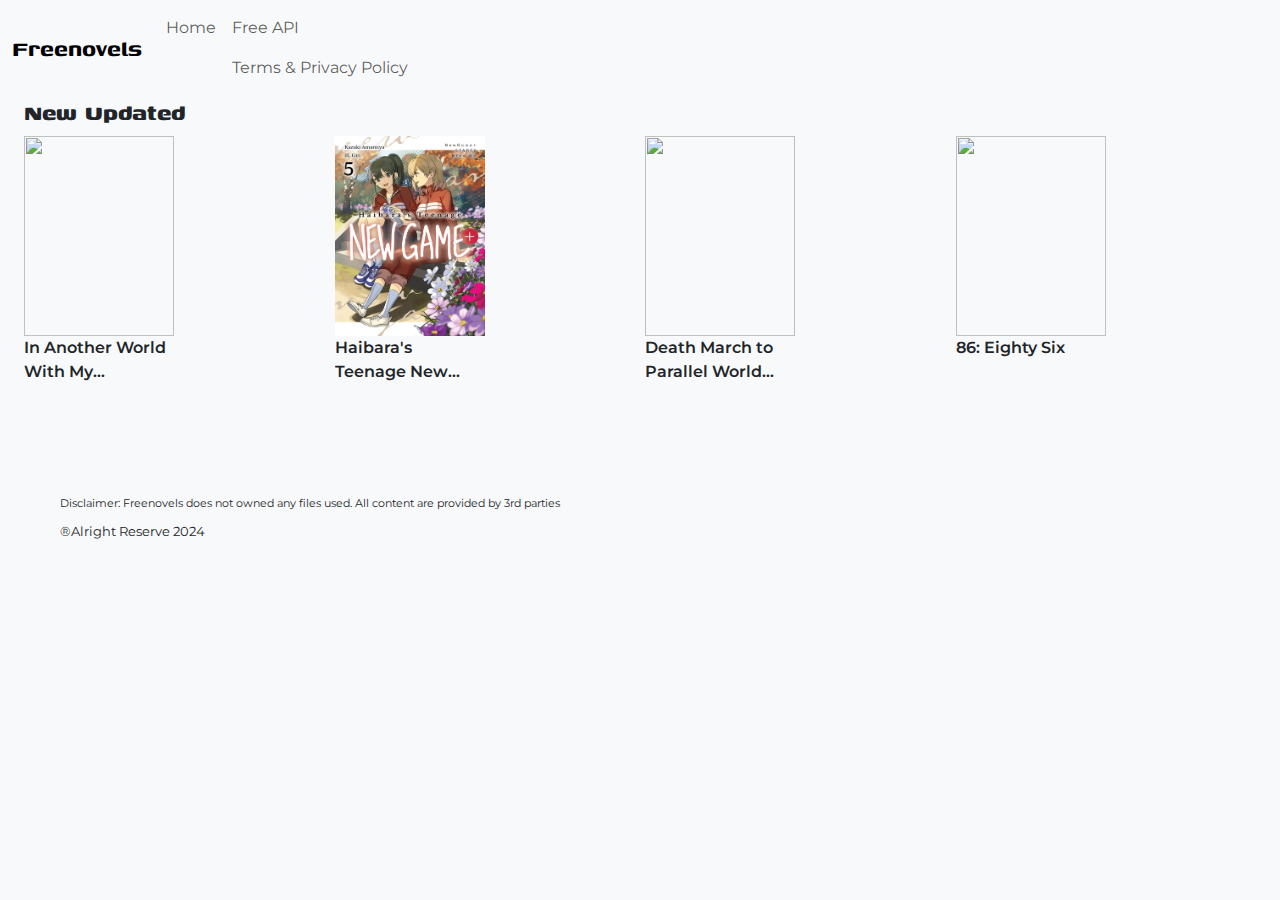
==== index.html @ 06e77559 "update index.html" ====
<!doctype html>
<html lang="en-US">
    <head>
        <title>Freenovels</title>
        <meta name="viewport" content="width=device-width,initial-scale=1" />
        <meta
            name="description"
            content="Your number one site for your novels"
        />
        <meta name="" />
        <meta property="og:title" content="Freenovels" />
        <meta
            property="og:description"
            content="Your number one site for your novels"
        />
        <meta property="og:type" content="website" />
        <meta property="og:url" content="https://bookifab.netlify.app/" />
        <meta
            property="og:image"
            content="https://bookifab.netlify.app/images/logoIcon.png"
        />
        <!-- Bootstrap CDN -->
        <link
            href="https://cdn.jsdelivr.net/npm/bootstrap@5.3.2/dist/css/bootstrap.min.css"
            rel="stylesheet"
        />
        <link rel="stylesheet" href="style.css" type="text/css" media="all" />
    </head>
    <body class="bg-light">
        <nav class="navbar navbar-expand-sm bg-light navbar-light">
            <div class="container-fluid">
                <a class="navbar-brand" href="#">
                    <strong id="title-page">Freenovels</strong>
                </a>
                <button
                    class="navbar-toggler"
                    type="button"
                    data-bs-toggle="collapse"
                    data-bs-target="#collapsibleNavbar"
                >
                    <span class="navbar-toggler-icon"></span>
                </button>
                <div class="collapse navbar-collapse" id="collapsibleNavbar">
                    <ul class="navbar-nav">
                        <li class="nav-item">
                            <a class="nav-link" href="#">Home</a>
                        </li>
                        <li class="nav-item">
                            <a class="nav-link" href="#">Free API</a>
                            <a class="nav-link" href="#"
                                >Terms & Privacy Policy</a
                            >
                        </li>
                    </ul>
                </div>
            </div>
        </nav>

        <div class="container-fluid main-page">
            <div class="page-container container-fluid">
                <h1>New Updated</h1>
                <div class="loader"></div>
                <div class="new-page"></div>
                <!-- <div class="container d-flex justify-content-center">
                  <button class="btn btn-primary" type="submit" id="loadMoreBtn">Load More</button>
                </div> -->
            </div>
            <footer
                class="container-fluid d-flex flex-column justify-content-center p-5 mt-5"
            >
                <span style="font-size: 8pt"
                    >Disclaimer: Freenovels does not owned any files used. All
                    content are provided by 3rd parties</span
                >
                <p style="margin-top: 10px; font-size: 10pt">
                    ®Alright Reserve 2024
                </p>
            </footer>
        </div>

        <script src="https://cdn.jsdelivr.net/npm/bootstrap@5.3.2/dist/js/bootstrap.bundle.min.js"></script>
        <!-- Boostrap Script -->
        <script src="https://ajax.googleapis.com/ajax/libs/jquery/3.7.1/jquery.min.js"></script>
        <script type="text/javascript" charset="utf-8">
            $(document).ready(function () {
                fetch('data.json')
                .then(response => {
                  if(!response.ok){
                    throw new Error('Failed to fetch data');
                  }
                  return response.json()
                })
                .then(data => {
                  const results = data;
                        $(".loader").hide();
                        results.forEach(items => {
                            const item =
                                `
              <div class='item-container'>
                <img id='cover' src='` +
                                items.cover +
                                `' loading='lazy'/>
                <p id='title'>` +
                                items.title +
                                `</p>
              </div>
            `;
                            $(".new-page").append(item);
                        });
                })
                .catch(error => {
                  console.log(error)
                })
            });
        </script>
    </body>
</html>
---- style.css ----
@import url("https://fonts.googleapis.com/css2?family=Genos&family=Montserrat&display=swap");
:root {
    --genos: "Genos", sans-serif;
    --montserrat: "Montserrat", sans-serif;
}
* {
    margin: 0;
    padding: 0;
    box-sizing: border-box;
    font-family: var(--montserrat);
}
body {
    margin: 0;
    max-width: 100%;
    height: 100%;
    background-color: ghostwhite;
}
#title-page {
    font-family: var(--genos);
    font-size: 20pt;
}
.page-container h1 {
    font-size: 20pt;
    font-family: var(--genos);
    font-weight: 800;
}
.new-page {
    max-width: 100%;
    height: auto;
    display: grid;
    grid-template-columns: repeat(auto-fit, minmax(150px, 1fr));
    grid-gap: 10px;
}
.item-container {
    width: 150px;
    height: auto;
    overflow: hidden;
}
.item-container img {
    width: inherit;
    height: 200px;
}
.item-container p {
    font-size: 12pt;
    font-weight: 600;
    display: -webkit-box;
    -webkit-box-orient: vertical;
    overflow: hidden;
    -webkit-line-clamp: 2;
}
/*Loader*/
.loader {
    border: 8px solid #f3f3f3; /* Light gray border */
    border-top: 8px solid #3498db; /* Blue border on top */
    border-radius: 50%;
    width: 50px;
    height: 50px;
    animation: spin 1s linear infinite; /* Rotate animation */
    margin: auto; /* Center the loader */
    margin-top: 10vh; /* Adjust vertical position */
}

@keyframes spin {
    0% {
        transform: rotate(0deg);
    }
    100% {
        transform: rotate(360deg);
    }
}
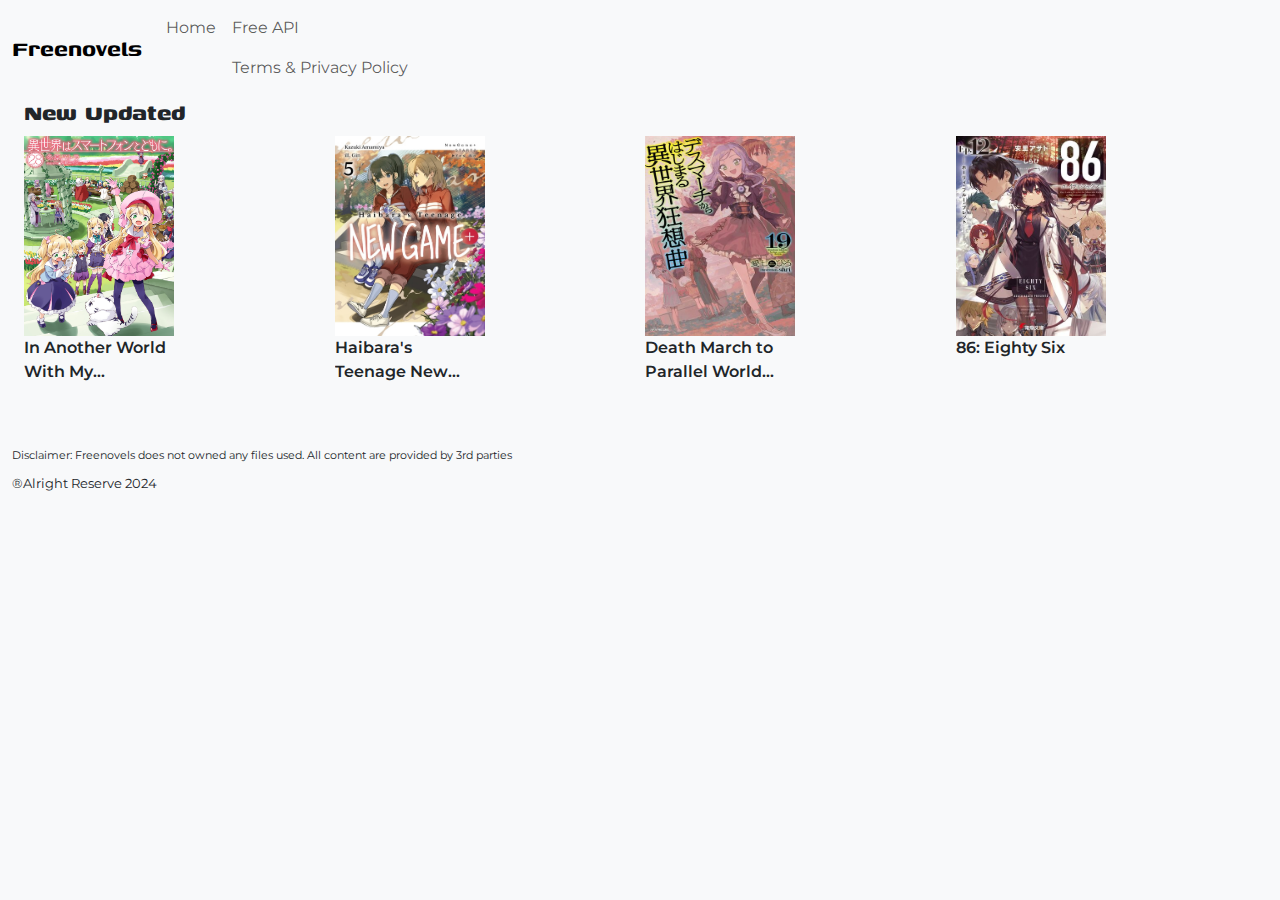
==== commit 25e91f30: "update index.html" ====
--- a/index.html
+++ b/index.html
@@ -66,7 +66,7 @@
                 </div> -->
             </div>
             <footer
-                class="container-fluid d-flex flex-column justify-content-center p-5 mt-5"
+                class="container-fluid d-flex flex-column justify-content-center p-0 mt-5"
             >
                 <span style="font-size: 8pt"
                     >Disclaimer: Freenovels does not owned any files used. All
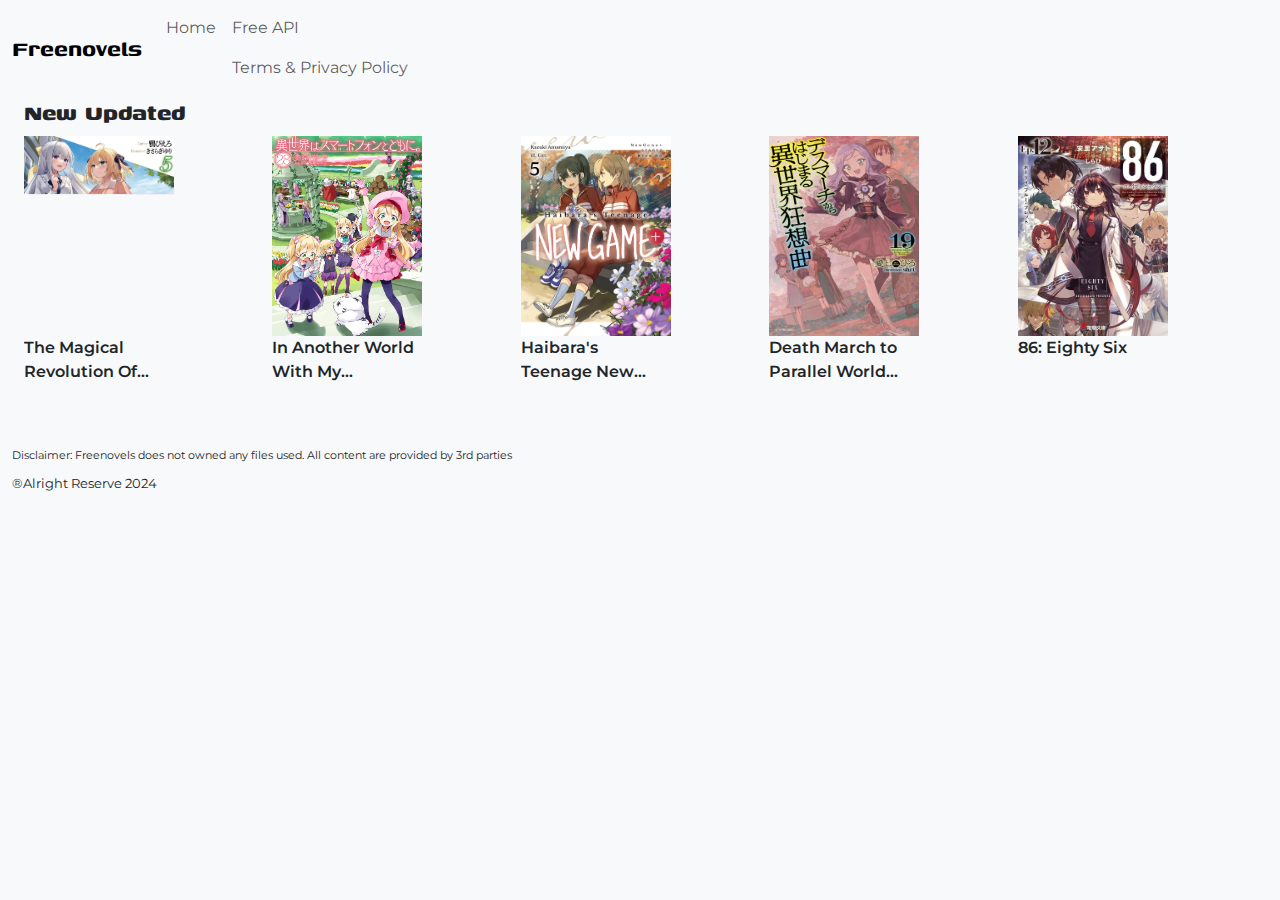
==== commit 301b3ccb: "update index.html" ====
--- a/index.html
+++ b/index.html
@@ -96,10 +96,10 @@
                         results.forEach(items => {
                             const item =
                                 `
-              <div class='item-container'>
-                <img id='cover' src='` +
+              <div class='item-container' data-src='page.html?id='`+items.id+`>
+                <div class='hover'><img id='cover' src='` +
                                 items.cover +
-                                `' loading='lazy'/>
+                                `' loading='lazy'/></div>
                 <p id='title'>` +
                                 items.title +
                                 `</p>
@@ -111,6 +111,11 @@
                 .catch(error => {
                   console.log(error)
                 })
+                
+                $('.new-page').on('click', '.item-container', function(){
+                  window.location.href = $(this).attr('data-src');
+                })
+                
             });
         </script>
     </body>
--- a/style.css
+++ b/style.css
@@ -36,9 +36,14 @@
     height: auto;
     overflow: hidden;
 }
-.item-container img {
+.item-container .hover {
     width: inherit;
     height: 200px;
+    overflow: hidden;
+}
+.hover img{
+  width: inherit;
+  height: inherit;
 }
 .item-container p {
     font-size: 12pt;
